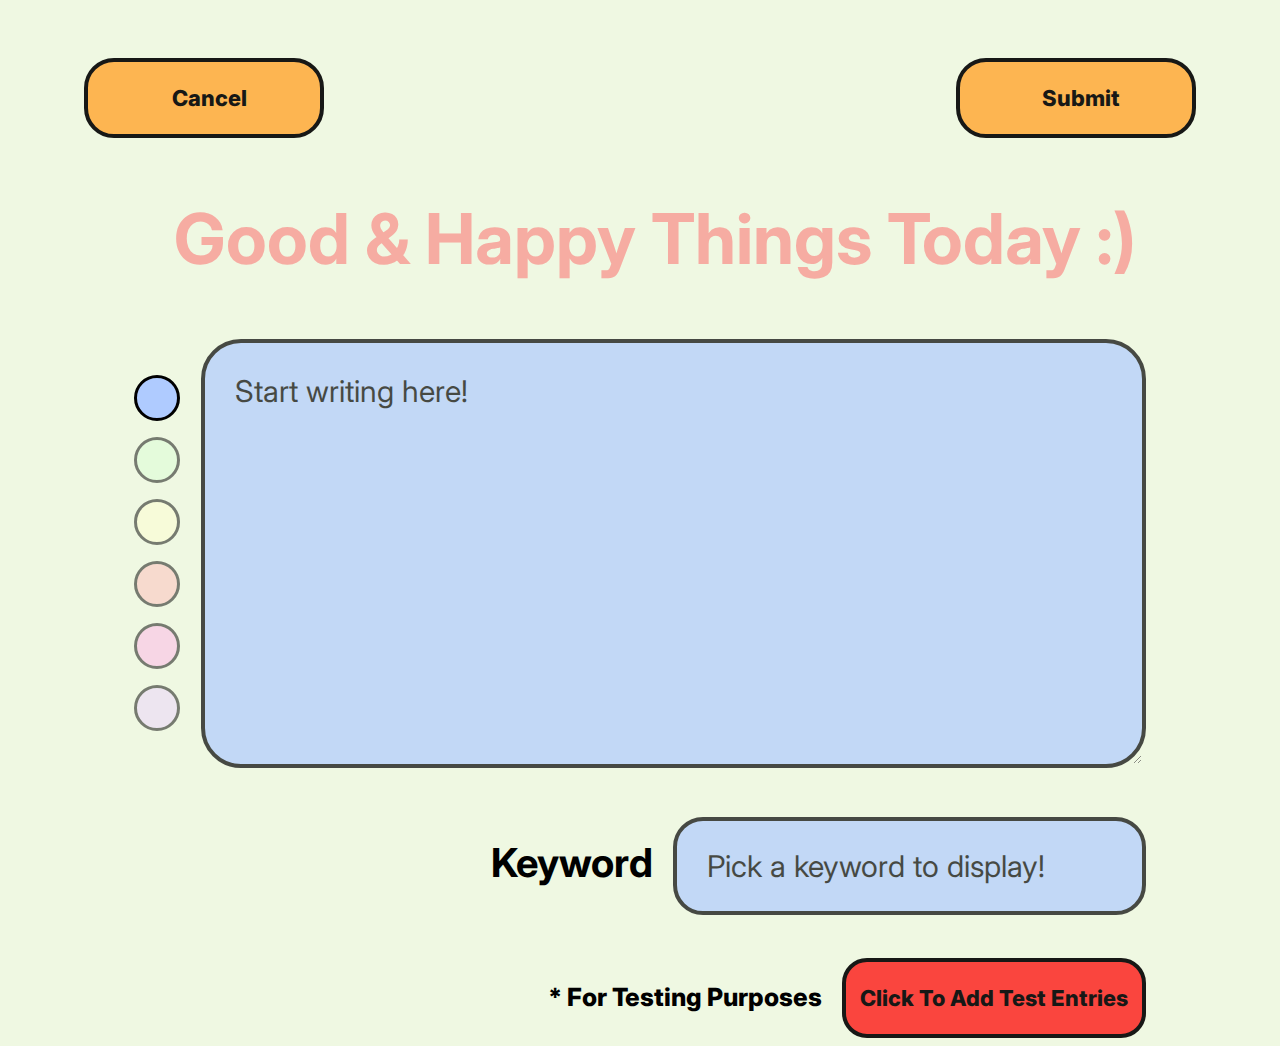
==== add-new-entry.html @ b236dd89 "styling updates" ====
<!DOCTYPE html>

<html lang="en">
  <head>
    <title>Add New Entry</title>
    <script defer src="js/add-new-entry.js"></script>
    <link rel="stylesheet" href="css/add-new-entry.css">
    <link rel="stylesheet" href="https://cdnjs.cloudflare.com/ajax/libs/font-awesome/6.4.0/css/all.min.css" integrity="sha512-iecdLmaskl7CVkqkXNQ/ZH/XLlvWZOJyj7Yy7tcenmpD1ypASozpmT/E0iPtmFIB46ZmdtAc9eNBvH0H/ZpiBw==" crossorigin="anonymous" referrerpolicy="no-referrer" />
  </head>

  <body>
    <div class="nav-bar">
      <!--cancel new entry-->
      <a href="index.html" class="cancel-new-entry">
        <button class="button-container">
          <i class="fa-solid fa-xmark fa-2x" alt="x icon"></i>
          <p class="button-label">Cancel</p>
        </button>
      </a>
  
  
      <!--submit new entry-->
      <a href="index.html" class="submit-new-entry">
        <button id="submit-button" class="button-container">
          <i class="fa-solid fa-check fa-2x" alt="check icon"></i>
          <p class="button-label">Submit</p>
        </button>
      </a>
    </div>
  
  
    <div>
      <h2>Good & Happy Things Today :)</h2>
  
      <div class="entry-container">
        <div class="color-selector-container">
          <p class="select-blue" onclick="clickBlue()"></p>
          <p class="select-green" onclick="clickGreen()"></p>
          <p class="select-yellow" onclick="clickYellow()"></p>
          <p class="select-orange" onclick="clickOrange()"></p>
          <p class="select-pink" onclick="clickPink()"></p>
          <p class="select-purple" onclick="clickPurple()"></p>
        </div>
  
        <textarea class="entry-box" placeholder="Start writing here!"></textarea>
  
      </div>
  
      <div class="keyword-container">
        <h3>Keyword</h3>
        <input class="keyword-entry-box" placeholder="Pick a keyword to display!"></p>
      </div>
      <div class="keyword-container">
        <p id="test-label">* For Testing Purposes</p>
        <button class="button-container" id="add-test-entries" onclick="addTestEntries()">
          <p class="button-label" id="add-test-entries-label">Click To Add Test Entries</p>
        </button>
      </div>
    </div>
  </body>
</html>
---- css/add-new-entry.css ----
@import url('https://fonts.googleapis.com/css2?family=Inter:wght@200;800&display=swap');

* {
  background-color: #eff8e2; 
}

h2{
  font-size: 70px;
  font-family: 'Inter', sans-serif;
  text-align: center; 
  padding-left: 30px;
  color: #f6aca2; 
}

h3{
  text-align: center; 
  font-size: 40px;
  font-family: 'Inter', sans-serif;
}

button{
  transition: transform 0.2s; 
}

button:active{
  transform: scale(0.95); 
}

button:hover{
  box-shadow: 0 2px 4px rgba(0, 0, 0, 0.2); 
}

.entry-container{
  display: flex; 
  margin-left: 10%;
  margin-right: 10%; 
}

.keyword-container{
  display: flex; 
  justify-content: end; 
  margin-left: 10%; 
  margin-right: 10%; 
  margin-top: 30px; 
  align-items: baseline; 
}

.entry-box{
  border: 4px solid black;
  width: 100%; 
  margin-left: 2%; 
  border-radius: 40px; 
  font-family: 'Inter', sans-serif;
  font-size: 30px;
  padding: 30px; 
  background-color: #AFCBFF;
  opacity: 0.7;
}

.keyword-entry-box{
  border: 4px solid black; 
  width: 40%; 
  height: 30px; 
  margin-left: 2%; 
  border-radius: 30px; 
  font-family: 'Inter', sans-serif;
  font-size: 30px;
  padding: 30px; 
  background-color: #AFCBFF;
  opacity: 0.7;
}

#add-test-entries{
  background-color: rgba(255, 0, 0, 0.8); 
  width: 30%; 
  height: 80px; 
  margin-left: 2%; 
  border-radius: 27px; 
  font-family: 'Inter', sans-serif;
  font-size: 30px;
  text-align: center; 
  border-radius: 25px; 
}

#add-test-entries-label{
  background-color: rgba(255, 0, 0, 0); 
}

#test-label{
  font-family: 'Inter', sans-serif;
  font-size: 25px;
  font-weight: 800; 
}

.color-selector-container{
  margin-top: 2%; 
  margin-bottom: 2%; 
}

.select-blue{
  height: 40px;
  width: 40px;
  background-color: #AFCBFF;
  border-radius: 50%;
  border: 3px solid black;
  opacity: 1; 
}

.select-blue:hover{
  opacity: 1; 
}


.select-green{
  height: 40px;
  width: 40px;
  background-color: #DBFFD6;
  border-radius: 50%;
  border: 3px solid black;
  opacity: 0.5; 
}

.select-green:hover{
  opacity: 1; 
}

.select-yellow{
  height: 40px;
  width: 40px;
  background-color: #FFFFD1; 
  border-radius: 50%;
  border: 3px solid black;
  opacity: 0.5; 
}

.select-yellow:hover{
  opacity: 1; 
}

.select-orange{
  height: 40px;
  width: 40px;
  background-color: #FFBEBC; 
  border-radius: 50%;
  border: 3px solid black;
  opacity: 0.5; 
}

.select-orange:hover{
  opacity: 1; 
}

.select-pink{
  height: 40px;
  width: 40px;
  background-color: #FFB5E8; 
  border-radius: 50%;
  border: 3px solid black;
  opacity: 0.5; 
}

.select-pink:hover{
  opacity: 1; 
}

.select-purple{
  height: 40px;
  width: 40px;
  background-color: #ECD4FF;
  border-radius: 50%;
  border: 3px solid black;
  opacity: 0.5; 
}

.select-purple:hover{
  opacity: 1; 
}

.nav-bar{
  display: flex; 
  height: 80px; 
  gap: 50%; 
  justify-content: center; 
  padding-top: 50px; 
}


.button-container{
  justify-content: center; 
  width: 240px; 
  display: flex; 
  border-radius: 30px; 
  border: 4px solid black;
  align-items: center; 
  padding-left: 10px; 
  padding-right: 10px; 
  background-color: #ffae42; 
  cursor: pointer; 
  opacity: 0.9; 
}

.button-label{
  font-size: 22px;
  font-family: 'Inter', sans-serif;
  font-weight: 800; 
  background-color: #ffae42; 
}

.cancel-new-entry{
  text-decoration: none;
  color: black; 
}

.fa-xmark{
  padding-right: 10px; 
  background-color: #ffae42; 
}

.fa-check{
  padding-right: 10px; 
  background-color: #ffae42; 
}

.submit-new-entry{
  text-decoration: none; 
  color: black; 
}

::placeholder { 
  color: black;
}
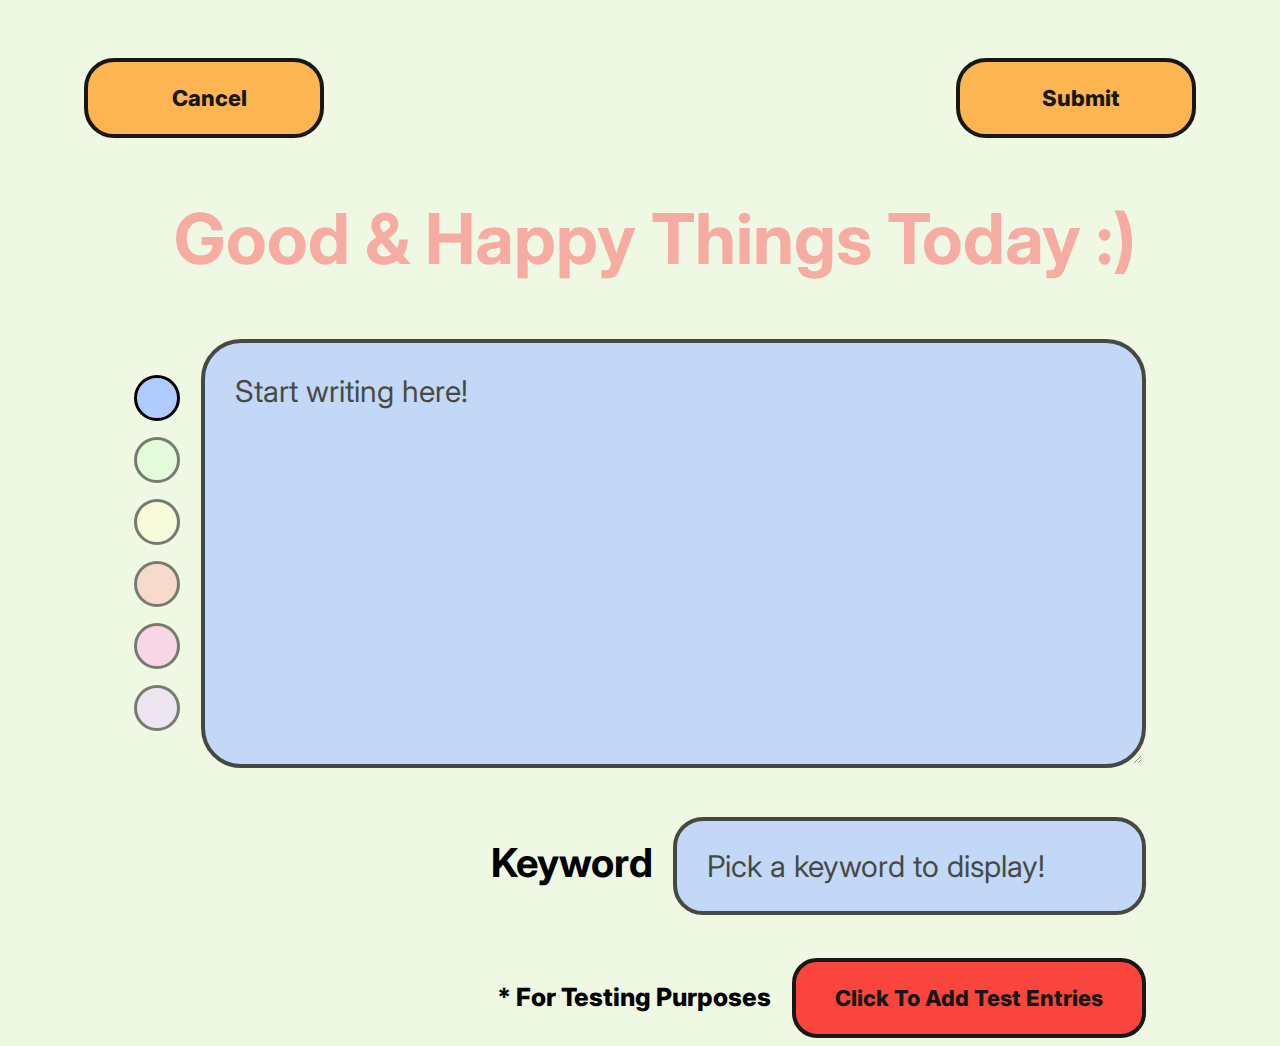
==== commit fdb31e9d: "finalized all pages excluding "pop up on entries collection"" ====
--- a/add-new-entry.html
+++ b/add-new-entry.html
@@ -20,7 +20,7 @@
   
   
       <!--submit new entry-->
-      <a href="index.html" class="submit-new-entry">
+      <a class="submit-new-entry">
         <button id="submit-button" class="button-container">
           <i class="fa-solid fa-check fa-2x" alt="check icon"></i>
           <p class="button-label">Submit</p>
@@ -35,11 +35,11 @@
       <div class="entry-container">
         <div class="color-selector-container">
           <p class="select-blue" onclick="clickBlue()"></p>
-          <p class="select-green" onclick="clickGreen()"></p>
-          <p class="select-yellow" onclick="clickYellow()"></p>
-          <p class="select-orange" onclick="clickOrange()"></p>
-          <p class="select-pink" onclick="clickPink()"></p>
-          <p class="select-purple" onclick="clickPurple()"></p>
+          <p class="select-green de-selected" onclick="clickGreen()"></p>
+          <p class="select-yellow de-selected" onclick="clickYellow()"></p>
+          <p class="select-orange de-selected" onclick="clickOrange()"></p>
+          <p class="select-pink de-selected" onclick="clickPink()"></p>
+          <p class="select-purple de-selected" onclick="clickPurple()"></p>
         </div>
   
         <textarea class="entry-box" placeholder="Start writing here!"></textarea>
--- a/css/add-new-entry.css
+++ b/css/add-new-entry.css
@@ -2,6 +2,10 @@
 
 * {
   background-color: #eff8e2; 
+}
+
+.error-class::-webkit-input-placeholder {
+  color: red; 
 }
 
 h2{
@@ -72,7 +76,7 @@
 
 #add-test-entries{
   background-color: rgba(255, 0, 0, 0.8); 
-  width: 30%; 
+  width: 35%; 
   height: 80px; 
   margin-left: 2%; 
   border-radius: 27px; 
@@ -97,13 +101,19 @@
   margin-bottom: 2%; 
 }
 
+/* color selector opacity id */
+
+.de-selected{
+  opacity: 0.5; 
+}
+
 .select-blue{
   height: 40px;
   width: 40px;
   background-color: #AFCBFF;
   border-radius: 50%;
   border: 3px solid black;
-  opacity: 1; 
+  cursor: pointer; 
 }
 
 .select-blue:hover{
@@ -117,7 +127,7 @@
   background-color: #DBFFD6;
   border-radius: 50%;
   border: 3px solid black;
-  opacity: 0.5; 
+  cursor: pointer; 
 }
 
 .select-green:hover{
@@ -130,7 +140,7 @@
   background-color: #FFFFD1; 
   border-radius: 50%;
   border: 3px solid black;
-  opacity: 0.5; 
+  cursor: pointer; 
 }
 
 .select-yellow:hover{
@@ -143,7 +153,7 @@
   background-color: #FFBEBC; 
   border-radius: 50%;
   border: 3px solid black;
-  opacity: 0.5; 
+  cursor: pointer; 
 }
 
 .select-orange:hover{
@@ -156,7 +166,7 @@
   background-color: #FFB5E8; 
   border-radius: 50%;
   border: 3px solid black;
-  opacity: 0.5; 
+  cursor: pointer; 
 }
 
 .select-pink:hover{
@@ -168,8 +178,8 @@
   width: 40px;
   background-color: #ECD4FF;
   border-radius: 50%;
-  border: 3px solid black;
-  opacity: 0.5; 
+  border: 3px solid black; 
+  cursor: pointer; 
 }
 
 .select-purple:hover{
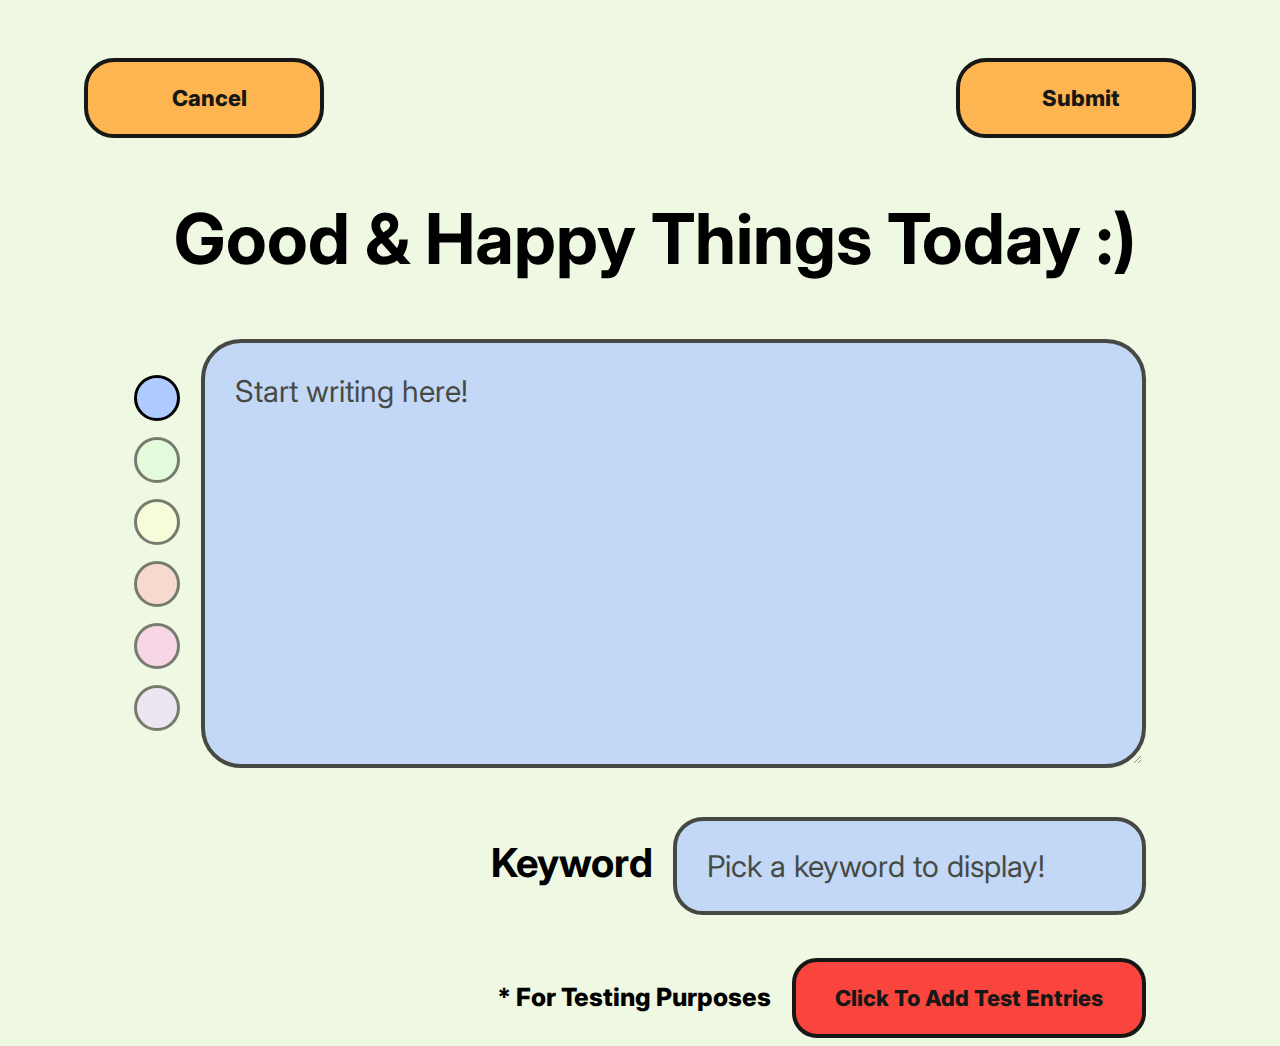
==== commit e203c024: "add labels wave" ====
--- a/add-new-entry.html
+++ b/add-new-entry.html
@@ -41,8 +41,10 @@
           <p class="select-pink de-selected" onclick="clickPink()"></p>
           <p class="select-purple de-selected" onclick="clickPurple()"></p>
         </div>
-  
-        <textarea class="entry-box" placeholder="Start writing here!"></textarea>
+
+
+        <label id="entry-input" for="entry"></label>
+        <textarea id="entry" class="entry-box" placeholder="Start writing here!"></textarea>
   
       </div>
   
--- a/css/add-new-entry.css
+++ b/css/add-new-entry.css
@@ -13,7 +13,7 @@
   font-family: 'Inter', sans-serif;
   text-align: center; 
   padding-left: 30px;
-  color: #f6aca2; 
+  color: black; 
 }
 
 h3{
@@ -238,4 +238,4 @@
 
 ::placeholder { 
   color: black;
-}+}
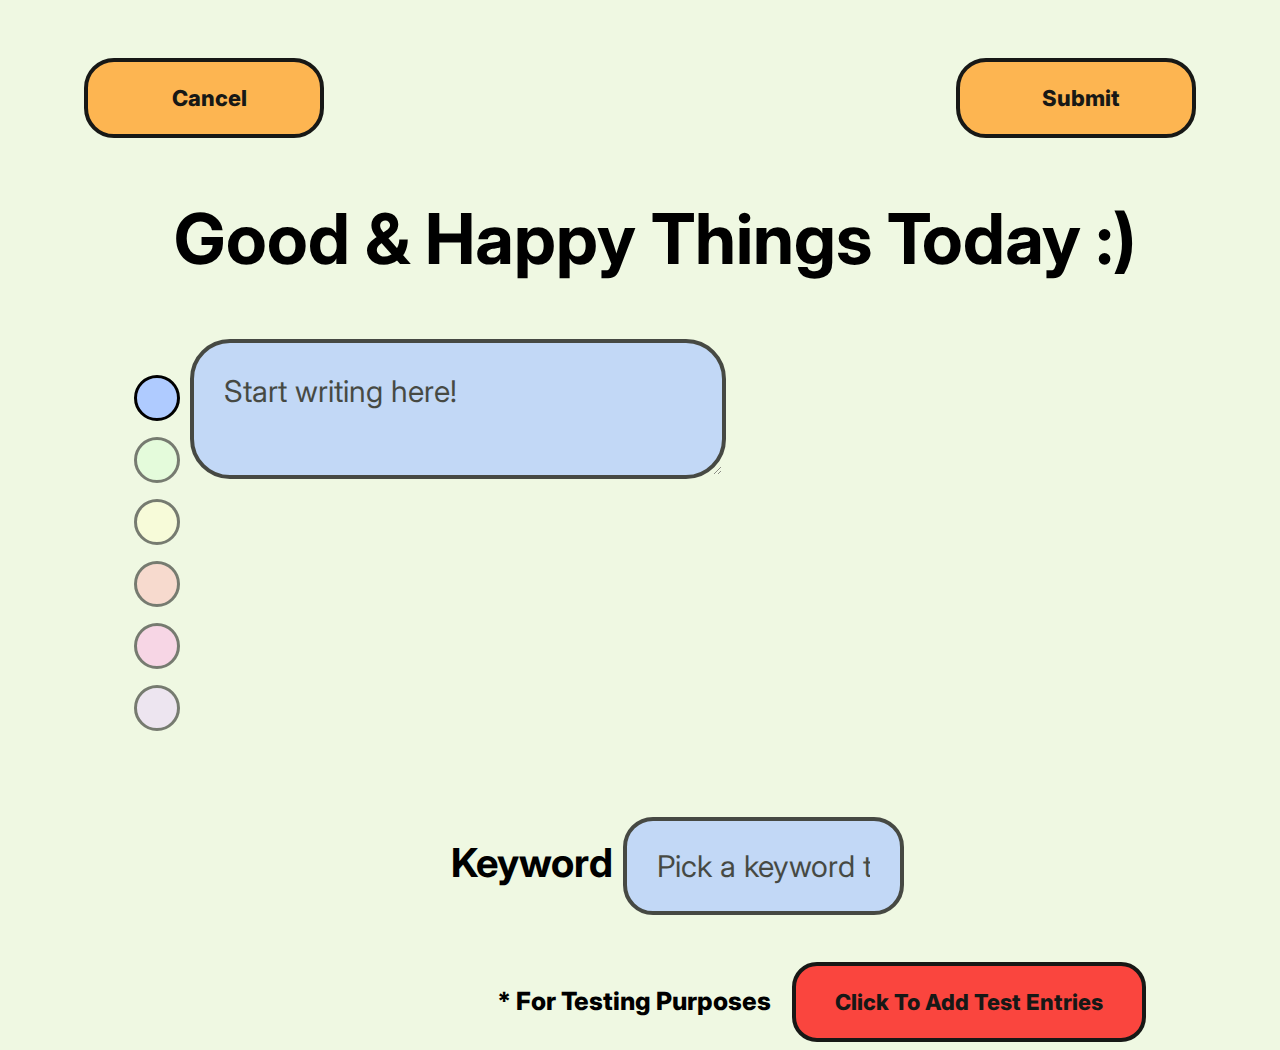
==== commit 11fb4a4a: "add labels wave" ====
--- a/add-new-entry.html
+++ b/add-new-entry.html
@@ -43,14 +43,15 @@
         </div>
 
 
-        <label id="entry-input" for="entry"></label>
+        <label id="entry-input" for="entry">
         <textarea id="entry" class="entry-box" placeholder="Start writing here!"></textarea>
   
       </div>
   
       <div class="keyword-container">
         <h3>Keyword</h3>
-        <input class="keyword-entry-box" placeholder="Pick a keyword to display!"></p>
+        <label id="keyword-input" for="keyword">
+        <input id="keyword" class="keyword-entry-box" placeholder="Pick a keyword to display!"></p>
       </div>
       <div class="keyword-container">
         <p id="test-label">* For Testing Purposes</p>
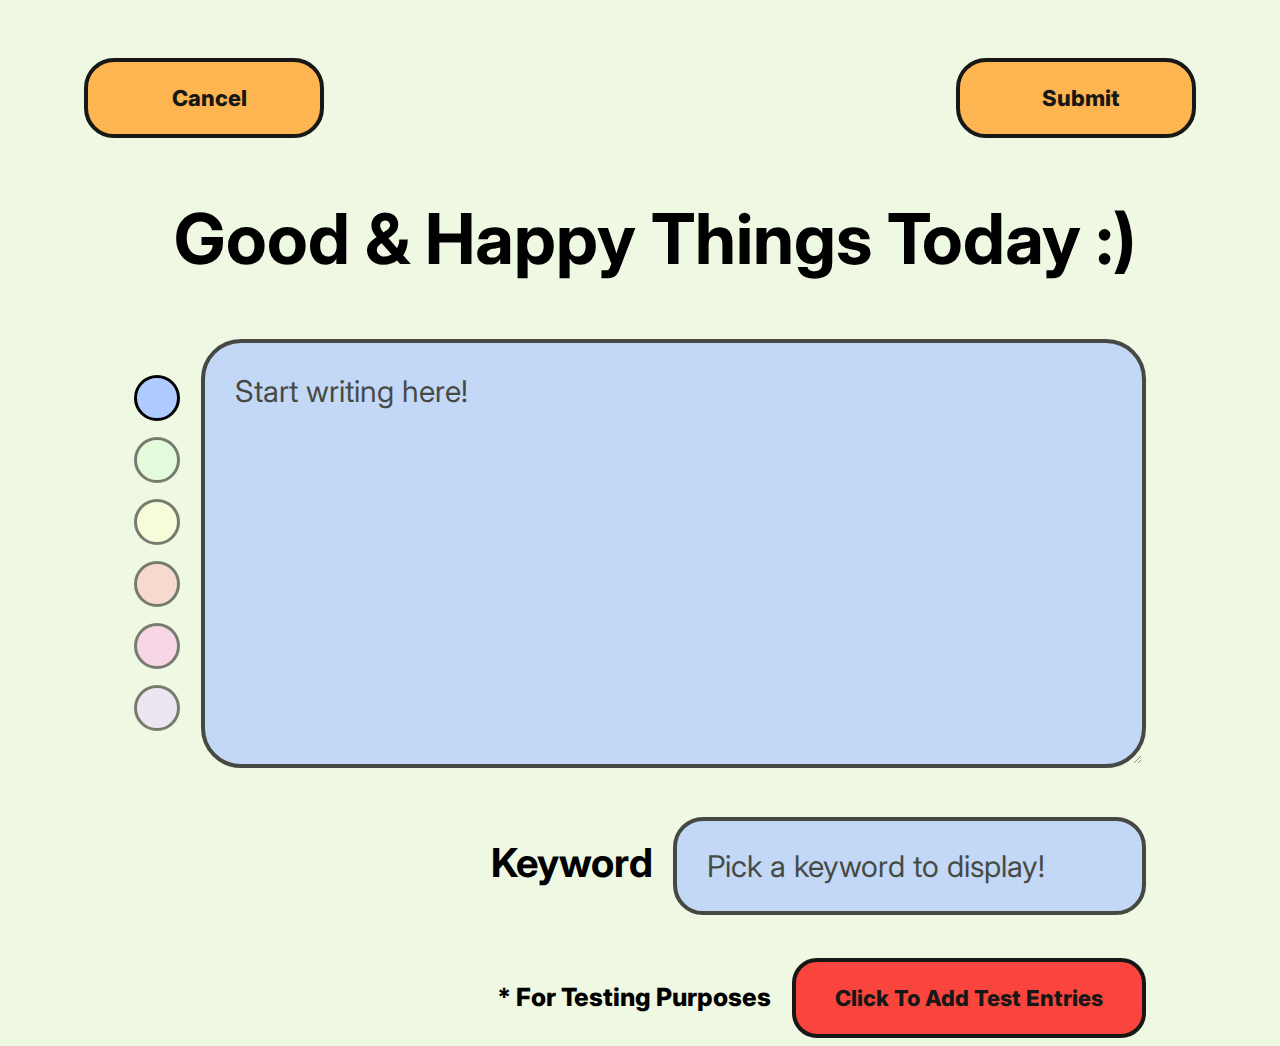
==== commit f65aafe8: "wave input label" ====
--- a/add-new-entry.html
+++ b/add-new-entry.html
@@ -42,15 +42,14 @@
           <p class="select-purple de-selected" onclick="clickPurple()"></p>
         </div>
 
-
-        <label id="entry-input" for="entry">
+        <label id="entry-input" for="entry"> </label>
         <textarea id="entry" class="entry-box" placeholder="Start writing here!"></textarea>
   
       </div>
   
       <div class="keyword-container">
         <h3>Keyword</h3>
-        <label id="keyword-input" for="keyword">
+        <label id="keyword-input" for="keyword"> </label>
         <input id="keyword" class="keyword-entry-box" placeholder="Pick a keyword to display!"></p>
       </div>
       <div class="keyword-container">
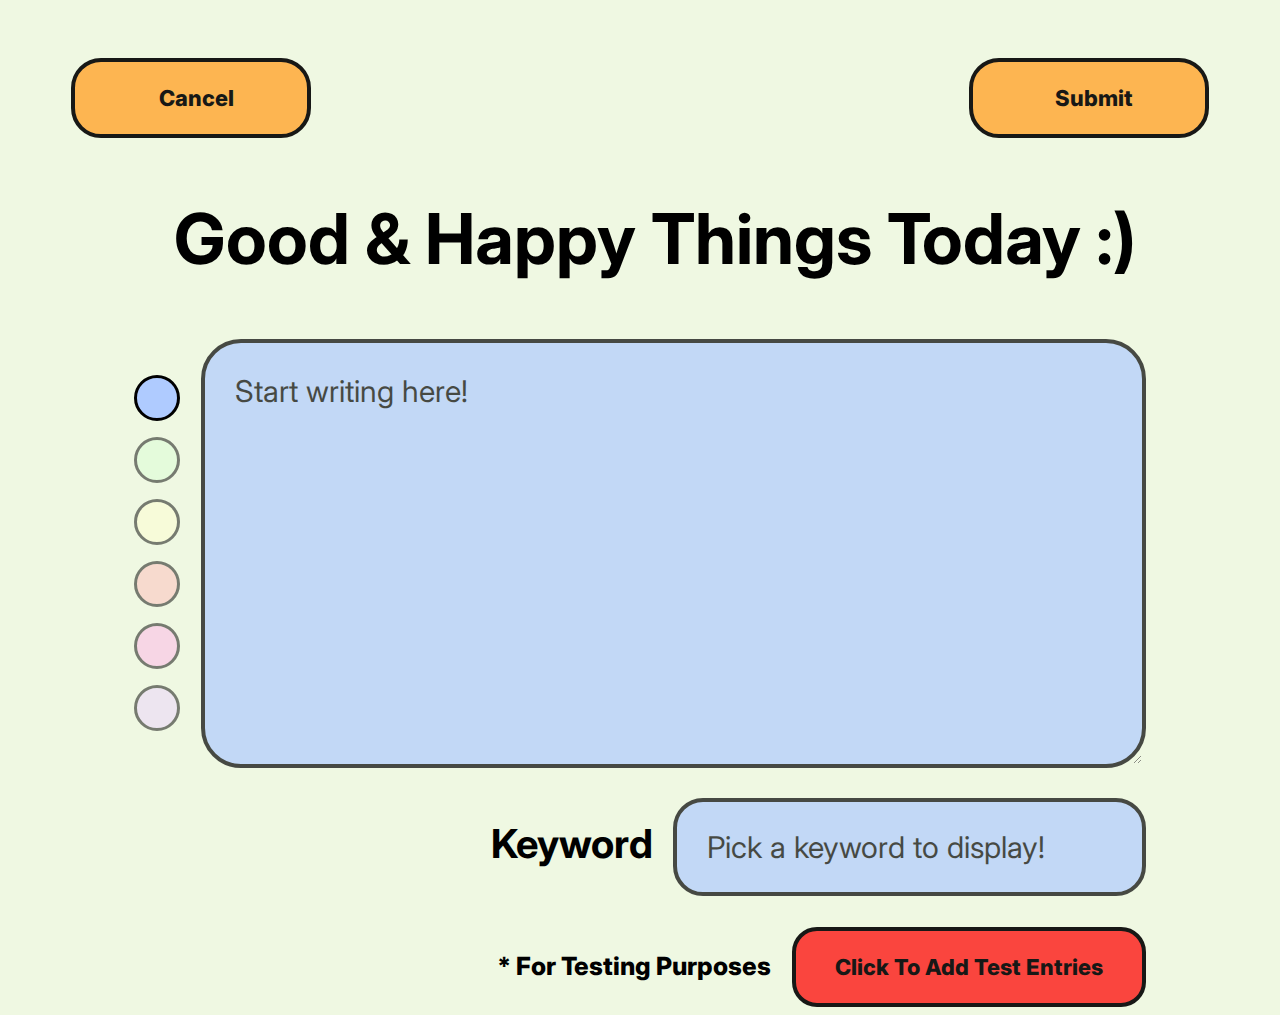
==== commit 4620084e: "labelling" ====
--- a/add-new-entry.html
+++ b/add-new-entry.html
@@ -31,7 +31,7 @@
   
     <div>
       <h2>Good & Happy Things Today :)</h2>
-  
+
       <div class="entry-container">
         <div class="color-selector-container">
           <p class="select-blue" onclick="clickBlue()"></p>
@@ -41,15 +41,13 @@
           <p class="select-pink de-selected" onclick="clickPink()"></p>
           <p class="select-purple de-selected" onclick="clickPurple()"></p>
         </div>
-
-        <label id="entry-input" for="entry"> </label>
+        
         <textarea id="entry" class="entry-box" placeholder="Start writing here!"></textarea>
   
       </div>
   
       <div class="keyword-container">
-        <h3>Keyword</h3>
-        <label id="keyword-input" for="keyword"> </label>
+        <label id="keyword-label" for="keyword">Keyword</label>
         <input id="keyword" class="keyword-entry-box" placeholder="Pick a keyword to display!"></p>
       </div>
       <div class="keyword-container">
--- a/css/add-new-entry.css
+++ b/css/add-new-entry.css
@@ -16,10 +16,11 @@
   color: black; 
 }
 
-h3{
+label{
   text-align: center; 
   font-size: 40px;
   font-family: 'Inter', sans-serif;
+  font-weight: bold;
 }
 
 button{
@@ -188,10 +189,10 @@
 
 .nav-bar{
   display: flex; 
-  height: 80px; 
-  gap: 50%; 
-  justify-content: center; 
-  padding-top: 50px; 
+  justify-content: space-between; 
+  padding-top: 50px;
+  margin-left: 5%; 
+  margin-right: 5%; 
 }
 
 
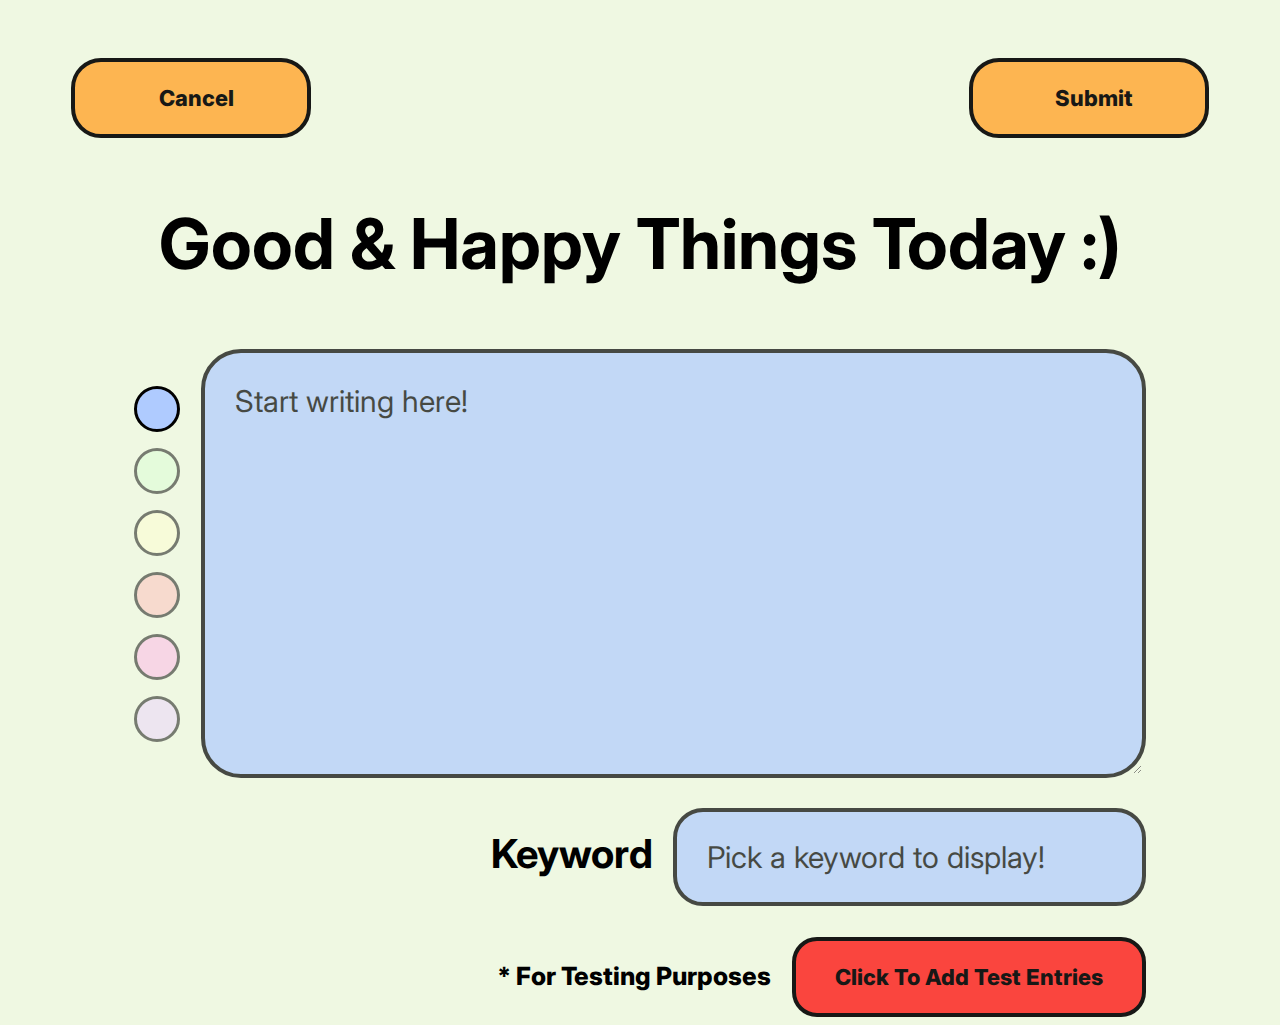
==== commit 7d359e78: "wave labels" ====
--- a/add-new-entry.html
+++ b/add-new-entry.html
@@ -30,7 +30,8 @@
   
   
     <div>
-      <h2>Good & Happy Things Today :)</h2>
+      <label id="entry-label" for="entry">Good & Happy Things Today :)</label>
+      <!-- <h2>Good & Happy Things Today :)</h2> -->
 
       <div class="entry-container">
         <div class="color-selector-container">
--- a/css/add-new-entry.css
+++ b/css/add-new-entry.css
@@ -8,13 +8,15 @@
   color: red; 
 }
 
-h2{
-  font-size: 70px;
-  font-family: 'Inter', sans-serif;
+#entry-label{
+  display: block; 
+  font-family: 'Inter', sans-serif;
+  font-size: 70px; 
+  padding: 5%; 
   text-align: center; 
-  padding-left: 30px;
-  color: black; 
-}
+}
+
+
 
 label{
   text-align: center; 
